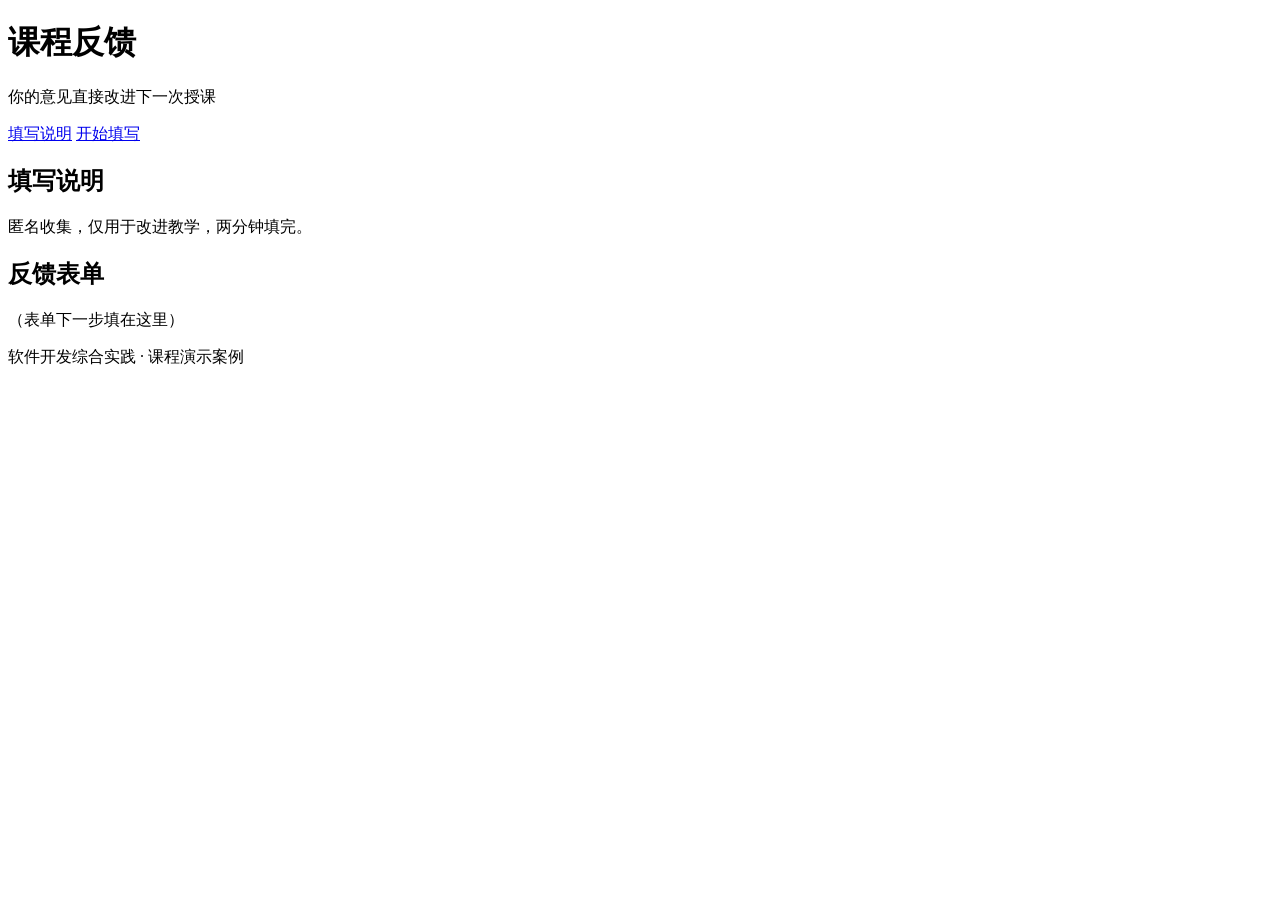
==== feedback-form/index.html @ 23147bdc "添加课程反馈页语义骨架" ====
<!DOCTYPE html>
<html lang="zh-CN">
<head>
  <meta charset="UTF-8">
  <meta name="viewport" content="width=device-width, initial-scale=1.0">
  <title>课程反馈</title>
</head>
<body>
  <header>
    <h1>课程反馈</h1>
    <p>你的意见直接改进下一次授课</p>
  </header>
  <nav>
    <a href="#intro">填写说明</a>
    <a href="#form">开始填写</a>
  </nav>
  <main>
    <section id="intro">
      <h2>填写说明</h2>
      <p>匿名收集，仅用于改进教学，两分钟填完。</p>
    </section>
    <section id="form">
      <h2>反馈表单</h2>
      <p>（表单下一步填在这里）</p>
    </section>
  </main>
  <footer>
    <p>软件开发综合实践 · 课程演示案例</p>
  </footer>
</body>
</html>
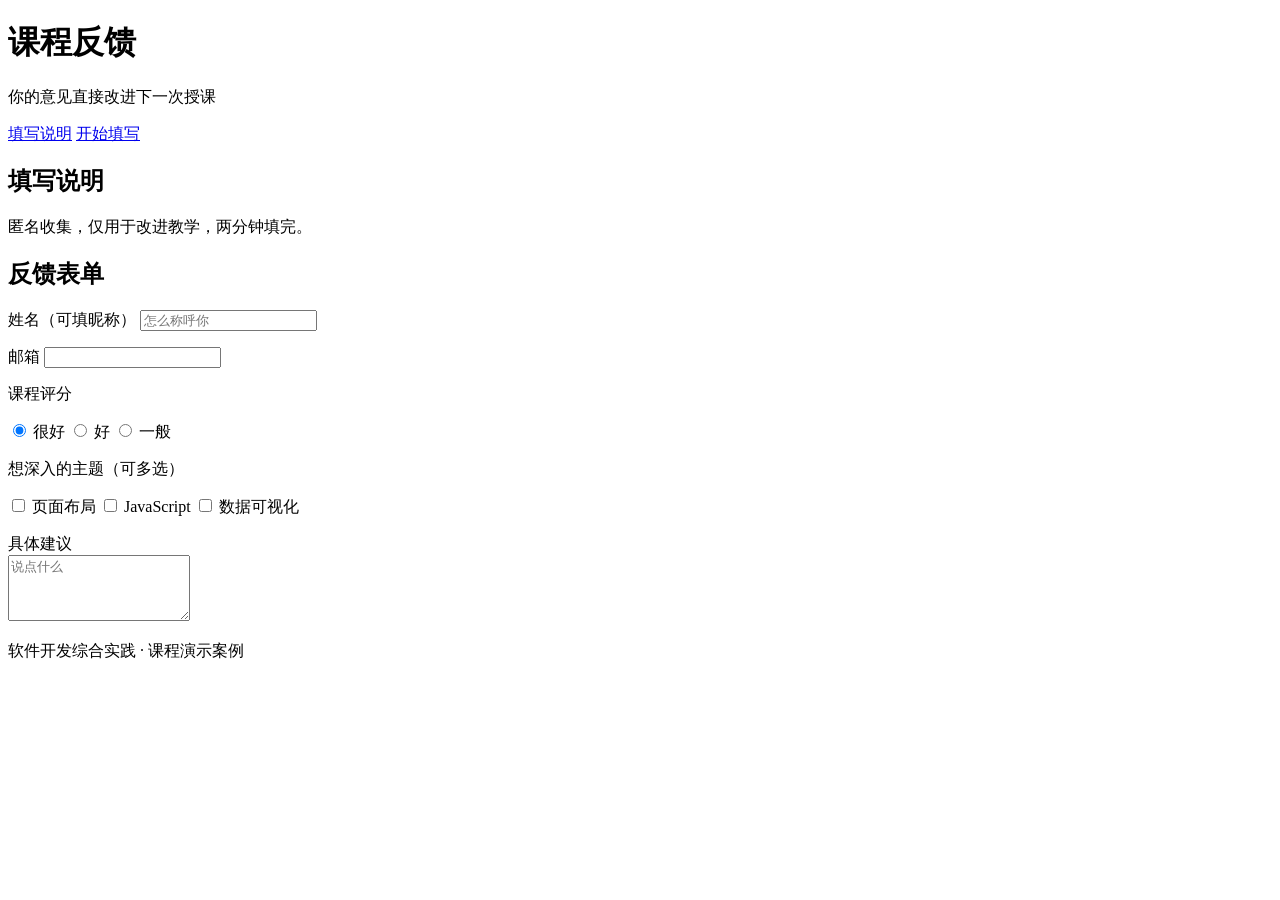
==== commit dbcea147: "添加反馈表单控件并关联label" ====
--- a/feedback-form/index.html
+++ b/feedback-form/index.html
@@ -21,7 +21,32 @@
     </section>
     <section id="form">
       <h2>反馈表单</h2>
-      <p>（表单下一步填在这里）</p>
+      <form action="#" method="get">
+        <p>
+          <label for="name">姓名（可填昵称）</label>
+          <input type="text" id="name" name="name" placeholder="怎么称呼你" required>
+        </p>
+        <p>
+          <label for="mail">邮箱</label>
+          <input type="email" id="mail" name="mail" required>
+        </p>
+        <p>课程评分</p>
+        <p>
+          <label><input type="radio" name="score" value="5" checked> 很好</label>
+          <label><input type="radio" name="score" value="4"> 好</label>
+          <label><input type="radio" name="score" value="3"> 一般</label>
+        </p>
+        <p>想深入的主题（可多选）</p>
+        <p>
+          <label><input type="checkbox" name="topic" value="layout"> 页面布局</label>
+          <label><input type="checkbox" name="topic" value="js"> JavaScript</label>
+          <label><input type="checkbox" name="topic" value="chart"> 数据可视化</label>
+        </p>
+        <p>
+          <label for="advice">具体建议</label><br>
+          <textarea id="advice" name="advice" rows="4" maxlength="200" placeholder="说点什么"></textarea>
+        </p>
+      </form>
     </section>
   </main>
   <footer>
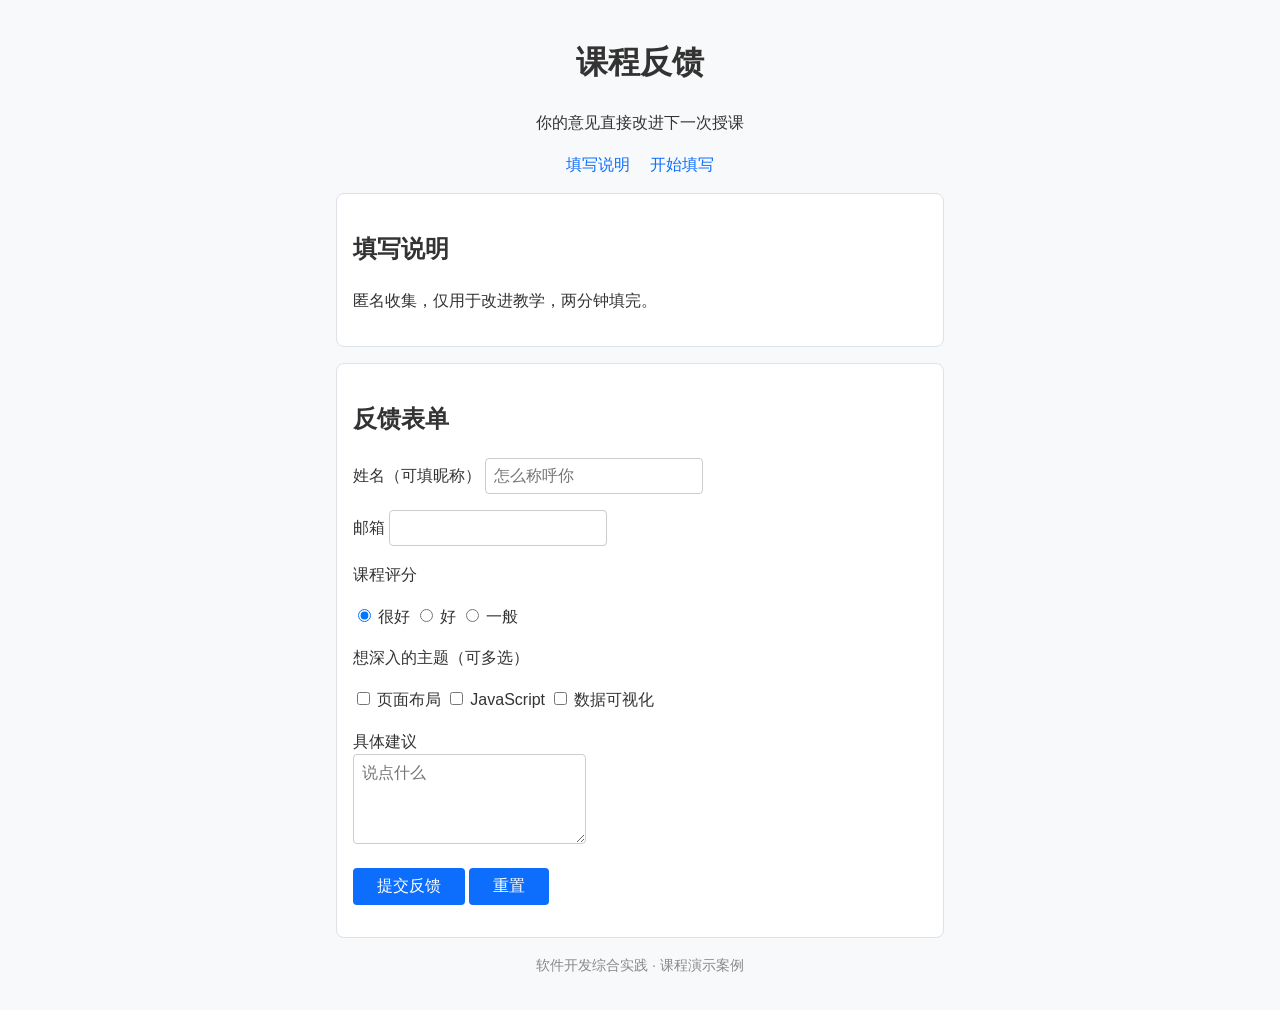
==== commit 1ed25df3: "添加反馈页基础样式" ====
--- a/feedback-form/index.html
+++ b/feedback-form/index.html
@@ -4,6 +4,7 @@
   <meta charset="UTF-8">
   <meta name="viewport" content="width=device-width, initial-scale=1.0">
   <title>课程反馈</title>
+<link rel="stylesheet" href="css/style.css">
 </head>
 <body>
   <header>
@@ -46,6 +47,10 @@
           <label for="advice">具体建议</label><br>
           <textarea id="advice" name="advice" rows="4" maxlength="200" placeholder="说点什么"></textarea>
         </p>
+        <p>
+          <button type="submit">提交反馈</button>
+          <button type="reset">重置</button>
+        </p>
       </form>
     </section>
   </main>
--- a/feedback-form/css/style.css
+++ b/feedback-form/css/style.css
@@ -0,0 +1,56 @@
+* {
+  box-sizing: border-box;
+}
+
+body {
+  font-family: "Microsoft YaHei", "PingFang SC", sans-serif;
+  color: #333;
+  line-height: 1.6;
+  background-color: #f8f9fa;
+  max-width: 640px;
+  margin: 0 auto;
+  padding: 16px;
+}
+
+header {
+  text-align: center;
+}
+
+nav {
+  text-align: center;
+  margin-bottom: 16px;
+}
+
+nav a {
+  color: #0d6efd;
+  text-decoration: none;
+  margin: 0 8px;
+}
+
+section {
+  background: #fff;
+  border: 1px solid #dee2e6;
+  border-radius: 8px;
+  padding: 16px;
+  margin-bottom: 16px;
+}
+
+input, textarea, select, button {
+  font-size: 16px;
+  padding: 8px;
+  border: 1px solid #ccc;
+  border-radius: 4px;
+}
+
+button {
+  background: #0d6efd;
+  color: #fff;
+  border: none;
+  padding: 8px 24px;
+}
+
+footer {
+  text-align: center;
+  color: #888;
+  font-size: 14px;
+}
